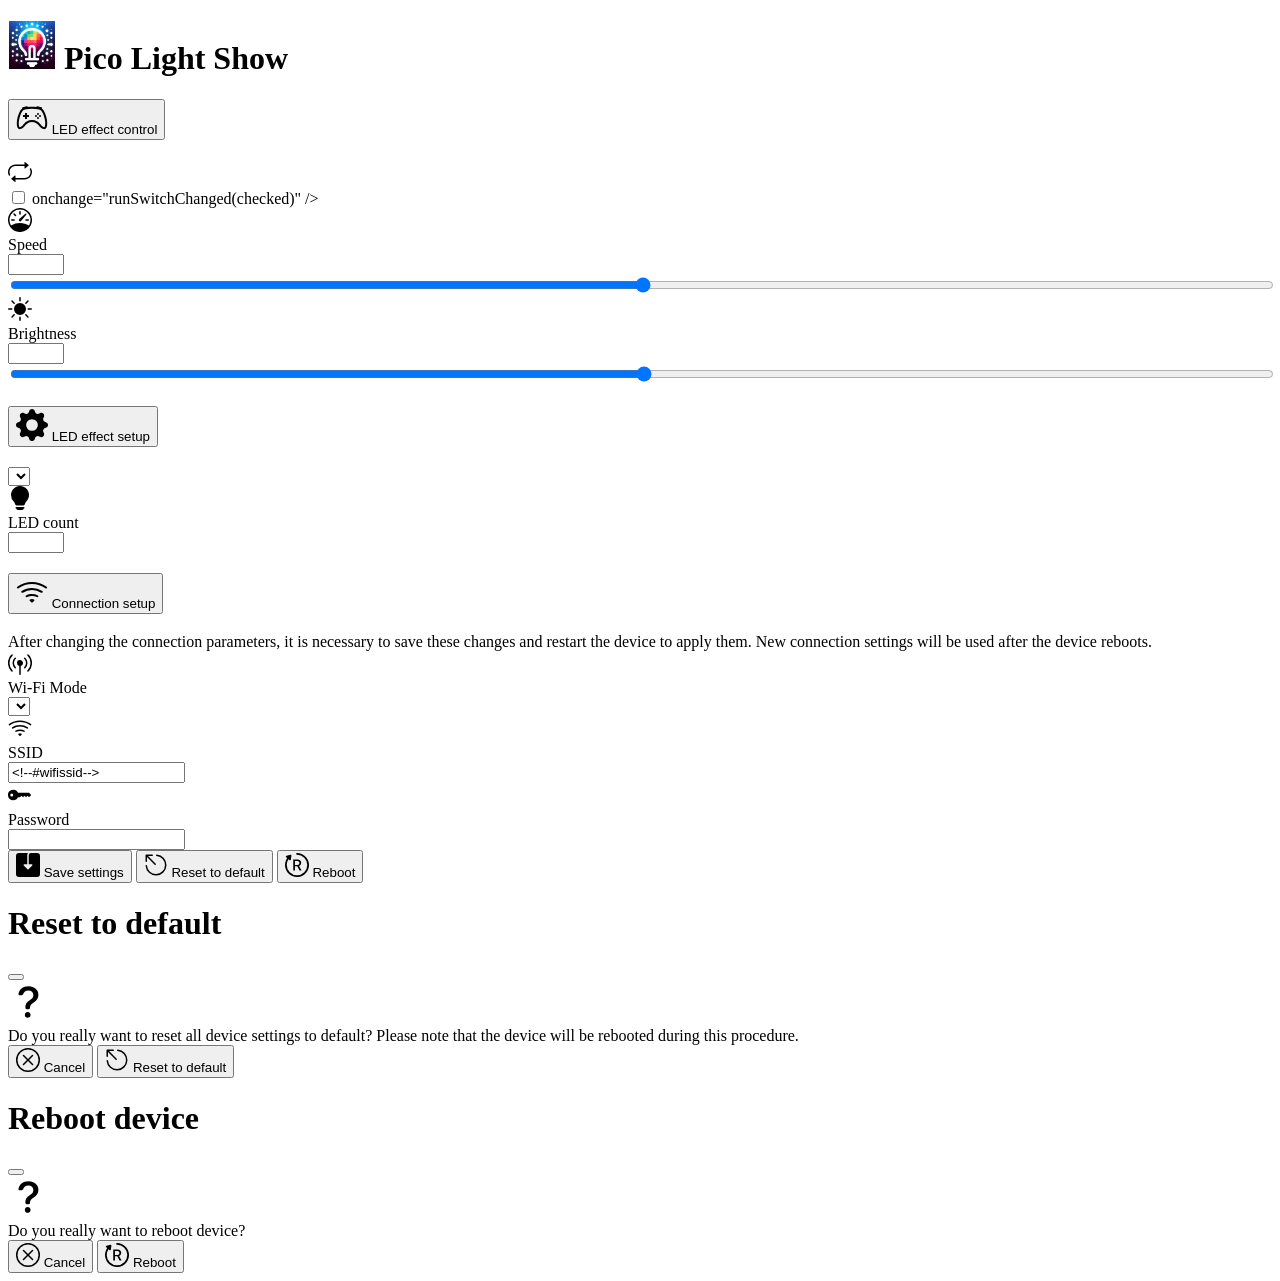
==== wwwRoot/index.html @ a1671cfe "Inital commit" ====
<!DOCTYPE html>
<html data-bs-theme="dark">
<head>
    <meta charset="utf-8">
    <meta name="viewport" content="width=device-width, initial-scale=1">
    <link rel="icon" type="image/png" href="/favicon1.png" sizes="48x48" />
    <link rel="shortcut icon" href="/favicon.ico" />
    <link rel="apple-touch-icon" sizes="180x180" href="/appletouchicon.png" />
    <script type="text/javascript" src="main.js"></script>
    <link href="bootstrap.min.css" rel="stylesheet" crossorigin="anonymous">
    <title>PicoLightShow</title>
</head>
<body>
    <div class="container p-2" data-bs-theme="dark">
        <h1><img src="favicon1.png" class="rounded" /> Pico Light Show</h1>

        <div class="accordion" id="accordionPanelsStayOpenExample">
            <div class="accordion-item">
                <h2 class="accordion-header">
                    <button class="accordion-button" type="button" data-bs-toggle="collapse"
                        data-bs-target="#panelsStayOpen-collapseOne" aria-expanded="true"
                        aria-controls="panelsStayOpen-collapseOne">
                        <div class="d-inline-flex align-items-center">
                            <svg xmlns="http://www.w3.org/2000/svg" width="32" height="32" fill="currentColor" class="bi bi-controller me-3" viewBox="0 0 16 16">
                                <path d="M11.5 6.027a.5.5 0 1 1-1 0 .5.5 0 0 1 1 0m-1.5 1.5a.5.5 0 1 0 0-1 .5.5 0 0 0 0 1m2.5-.5a.5.5 0 1 1-1 0 .5.5 0 0 1 1 0m-1.5 1.5a.5.5 0 1 0 0-1 .5.5 0 0 0 0 1m-6.5-3h1v1h1v1h-1v1h-1v-1h-1v-1h1z"/>
                                <path d="M3.051 3.26a.5.5 0 0 1 .354-.613l1.932-.518a.5.5 0 0 1 .62.39c.655-.079 1.35-.117 2.043-.117.72 0 1.443.041 2.12.126a.5.5 0 0 1 .622-.399l1.932.518a.5.5 0 0 1 .306.729q.211.136.373.297c.408.408.78 1.05 1.095 1.772.32.733.599 1.591.805 2.466s.34 1.78.364 2.606c.024.816-.059 1.602-.328 2.21a1.42 1.42 0 0 1-1.445.83c-.636-.067-1.115-.394-1.513-.773-.245-.232-.496-.526-.739-.808-.126-.148-.25-.292-.368-.423-.728-.804-1.597-1.527-3.224-1.527s-2.496.723-3.224 1.527c-.119.131-.242.275-.368.423-.243.282-.494.575-.739.808-.398.38-.877.706-1.513.773a1.42 1.42 0 0 1-1.445-.83c-.27-.608-.352-1.395-.329-2.21.024-.826.16-1.73.365-2.606.206-.875.486-1.733.805-2.466.315-.722.687-1.364 1.094-1.772a2.3 2.3 0 0 1 .433-.335l-.028-.079zm2.036.412c-.877.185-1.469.443-1.733.708-.276.276-.587.783-.885 1.465a14 14 0 0 0-.748 2.295 12.4 12.4 0 0 0-.339 2.406c-.022.755.062 1.368.243 1.776a.42.42 0 0 0 .426.24c.327-.034.61-.199.929-.502.212-.202.4-.423.615-.674.133-.156.276-.323.44-.504C4.861 9.969 5.978 9.027 8 9.027s3.139.942 3.965 1.855c.164.181.307.348.44.504.214.251.403.472.615.674.318.303.601.468.929.503a.42.42 0 0 0 .426-.241c.18-.408.265-1.02.243-1.776a12.4 12.4 0 0 0-.339-2.406 14 14 0 0 0-.748-2.295c-.298-.682-.61-1.19-.885-1.465-.264-.265-.856-.523-1.733-.708-.85-.179-1.877-.27-2.913-.27s-2.063.091-2.913.27"/>
                              </svg>
                            LED effect control
                        </div>
                    </button>
                </h2>
                <div id="panelsStayOpen-collapseOne" class="accordion-collapse collapse show">
                    <div class="accordion-body">
                        <div include-html="led_control.shtml"></div>
                    </div>
                </div>
            </div>

            <div class="accordion-item">
                <h2 class="accordion-header">
                    <button class="accordion-button collapsed" type="button" data-bs-toggle="collapse"
                        data-bs-target="#panelsStayOpen-collapseTwo" aria-expanded="false"
                        aria-controls="panelsStayOpen-collapseTwo">
                        <div class="d-inline-flex align-items-center">
                            <svg xmlns="http://www.w3.org/2000/svg" width="32" height="32" fill="currentColor" class="bi bi-gear-fill me-3" viewBox="0 0 16 16">
                                <path d="M9.405 1.05c-.413-1.4-2.397-1.4-2.81 0l-.1.34a1.464 1.464 0 0 1-2.105.872l-.31-.17c-1.283-.698-2.686.705-1.987 1.987l.169.311c.446.82.023 1.841-.872 2.105l-.34.1c-1.4.413-1.4 2.397 0 2.81l.34.1a1.464 1.464 0 0 1 .872 2.105l-.17.31c-.698 1.283.705 2.686 1.987 1.987l.311-.169a1.464 1.464 0 0 1 2.105.872l.1.34c.413 1.4 2.397 1.4 2.81 0l.1-.34a1.464 1.464 0 0 1 2.105-.872l.31.17c1.283.698 2.686-.705 1.987-1.987l-.169-.311a1.464 1.464 0 0 1 .872-2.105l.34-.1c1.4-.413 1.4-2.397 0-2.81l-.34-.1a1.464 1.464 0 0 1-.872-2.105l.17-.31c.698-1.283-.705-2.686-1.987-1.987l-.311.169a1.464 1.464 0 0 1-2.105-.872zM8 10.93a2.929 2.929 0 1 1 0-5.86 2.929 2.929 0 0 1 0 5.858z"/>
                              </svg>
                            LED effect setup
                        </div>
                    </button>
                </h2>
                <div id="panelsStayOpen-collapseTwo" class="accordion-collapse collapse">
                    <div class="accordion-body">
                        <div include-html="led_effect_setup.shtml"></div>
                    </div>
                </div>
            </div>

            <div class="accordion-item">
                <h2 class="accordion-header">
                    <button class="accordion-button collapsed" type="button" data-bs-toggle="collapse" onclick="ipConfigAvailabilityReDraw()"
                        data-bs-target="#panelsStayOpen-collapseThree" aria-expanded="false"
                        aria-controls="panelsStayOpen-collapseThree">
                        <div class="d-inline-flex align-items-center">
                            <svg xmlns="http://www.w3.org/2000/svg" width="32" height="32" fill="currentColor" class="bi bi-wifi me-3" viewBox="0 0 16 16">
                                <path d="M15.384 6.115a.485.485 0 0 0-.047-.736A12.44 12.44 0 0 0 8 3C5.259 3 2.723 3.882.663 5.379a.485.485 0 0 0-.048.736.52.52 0 0 0 .668.05A11.45 11.45 0 0 1 8 4c2.507 0 4.827.802 6.716 2.164.205.148.49.13.668-.049"/>
                                <path d="M13.229 8.271a.482.482 0 0 0-.063-.745A9.46 9.46 0 0 0 8 6c-1.905 0-3.68.56-5.166 1.526a.48.48 0 0 0-.063.745.525.525 0 0 0 .652.065A8.46 8.46 0 0 1 8 7a8.46 8.46 0 0 1 4.576 1.336c.206.132.48.108.653-.065m-2.183 2.183c.226-.226.185-.605-.1-.75A6.5 6.5 0 0 0 8 9c-1.06 0-2.062.254-2.946.704-.285.145-.326.524-.1.75l.015.015c.16.16.407.19.611.09A5.5 5.5 0 0 1 8 10c.868 0 1.69.201 2.42.56.203.1.45.07.61-.091zM9.06 12.44c.196-.196.198-.52-.04-.66A2 2 0 0 0 8 11.5a2 2 0 0 0-1.02.28c-.238.14-.236.464-.04.66l.706.706a.5.5 0 0 0 .707 0l.707-.707z"/>
                            </svg>
                            Connection setup
                        </div>
                    </button>
                </h2>
                <div id="panelsStayOpen-collapseThree" class="accordion-collapse collapse">
                    <div class="accordion-body">
                        <div include-html="connection_setup.shtml"></div>
                    </div>
                </div>
            </div>

            <div class="accordion-item">
                <div class="accordion-header p-2 col-12">
                    <button type="button" class="btn btn-primary col-sm-4 col-12 text-nowrap mb-2 mb-sm-0" onclick="saveSettings()">
                        <svg xmlns="http://www.w3.org/2000/svg" width="24" height="24" fill="currentColor" class="bi bi-save2-fill me-2" viewBox="0 0 16 16">
                            <path d="M8.5 1.5A1.5 1.5 0 0 1 10 0h4a2 2 0 0 1 2 2v12a2 2 0 0 1-2 2H2a2 2 0 0 1-2-2V2a2 2 0 0 1 2-2h6c-.314.418-.5.937-.5 1.5v6h-2a.5.5 0 0 0-.354.854l2.5 2.5a.5.5 0 0 0 .708 0l2.5-2.5A.5.5 0 0 0 10.5 7.5h-2z"/>
                          </svg>
                        Save settings
                    </button>
                    <button type="button" class="btn btn-primary col-sm-4 col-12 text-nowrap mb-2 mb-sm-0" data-bs-toggle="modal" data-bs-target="#reallyResetToDefaultModal">
                        <svg xmlns="http://www.w3.org/2000/svg" width="24" height="24" fill="currentColor" class="bi bi-escape me-2" viewBox="0 0 16 16">
                            <path d="M8.538 1.02a.5.5 0 1 0-.076.998 6 6 0 1 1-6.445 6.444.5.5 0 0 0-.997.076A7 7 0 1 0 8.538 1.02"/>
                            <path d="M7.096 7.828a.5.5 0 0 0 .707-.707L2.707 2.025h2.768a.5.5 0 1 0 0-1H1.5a.5.5 0 0 0-.5.5V5.5a.5.5 0 0 0 1 0V2.732z"/>
                          </svg>
                        Reset to default
                    </button>
                    <button type="button" class="btn btn-primary col-sm-3 col-12" data-bs-toggle="modal" data-bs-target="#reallyRebootModal">
                        <svg xmlns="http://www.w3.org/2000/svg" width="24" height="24" fill="currentColor" class="bi bi-bootstrap-reboot me-2" viewBox="0 0 16 16">
                            <path d="M1.161 8a6.84 6.84 0 1 0 6.842-6.84.58.58 0 1 1 0-1.16 8 8 0 1 1-6.556 3.412l-.663-.577a.58.58 0 0 1 .227-.997l2.52-.69a.58.58 0 0 1 .728.633l-.332 2.592a.58.58 0 0 1-.956.364l-.643-.56A6.8 6.8 0 0 0 1.16 8z"/>
                            <path d="M6.641 11.671V8.843h1.57l1.498 2.828h1.314L9.377 8.665c.897-.3 1.427-1.106 1.427-2.1 0-1.37-.943-2.246-2.456-2.246H5.5v7.352zm0-3.75V5.277h1.57c.881 0 1.416.499 1.416 1.32 0 .84-.504 1.324-1.386 1.324z"/>
                          </svg>
                        Reboot
                    </button>
                </div>
            </div>
        </div>

    </div>

    <!-- Modal reset to default question -->
    <div class="modal fade" id="reallyResetToDefaultModal" tabindex="-1" aria-hidden="true">
        <div class="modal-dialog modal-dialog-centered">
            <div class="modal-content">
                <div class="modal-header">
                    <h1 class="modal-title fs-5" >Reset to default</h1>
                    <button type="button" class="btn-close" data-bs-dismiss="modal" aria-label="Close"></button>
                </div>
                <div class="modal-body">
                    <div class="d-inline-flex align-items-center">
                        <div>
                            <svg xmlns="http://www.w3.org/2000/svg" width="42" height="42" fill="currentColor" class="bi bi-question-lg" viewBox="0 0 16 16">
                                <path fill-rule="evenodd" d="M4.475 5.458c-.284 0-.514-.237-.47-.517C4.28 3.24 5.576 2 7.825 2c2.25 0 3.767 1.36 3.767 3.215 0 1.344-.665 2.288-1.79 2.973-1.1.659-1.414 1.118-1.414 2.01v.03a.5.5 0 0 1-.5.5h-.77a.5.5 0 0 1-.5-.495l-.003-.2c-.043-1.221.477-2.001 1.645-2.712 1.03-.632 1.397-1.135 1.397-2.028 0-.979-.758-1.698-1.926-1.698-1.009 0-1.71.529-1.938 1.402-.066.254-.278.461-.54.461h-.777ZM7.496 14c.622 0 1.095-.474 1.095-1.09 0-.618-.473-1.092-1.095-1.092-.606 0-1.087.474-1.087 1.091S6.89 14 7.496 14"/>
                            </svg>
                        </div>
                        Do you really want to reset all device settings to default? Please note that the device will be rebooted during this procedure.
                    </div>
                </div>
                <div class="modal-footer">
                    <button type="button" class="btn btn-secondary" data-bs-dismiss="modal">
                        <svg xmlns="http://www.w3.org/2000/svg" width="24" height="24" fill="currentColor" class="bi bi-x-circle me-2" viewBox="0 0 16 16">
                            <path d="M8 15A7 7 0 1 1 8 1a7 7 0 0 1 0 14m0 1A8 8 0 1 0 8 0a8 8 0 0 0 0 16"/>
                            <path d="M4.646 4.646a.5.5 0 0 1 .708 0L8 7.293l2.646-2.647a.5.5 0 0 1 .708.708L8.707 8l2.647 2.646a.5.5 0 0 1-.708.708L8 8.707l-2.646 2.647a.5.5 0 0 1-.708-.708L7.293 8 4.646 5.354a.5.5 0 0 1 0-.708"/>
                          </svg>
                          Cancel
                        </button>
                    <button type="button" class="btn btn-danger" data-bs-dismiss="modal" onclick="resetToDefault()">
                        <svg xmlns="http://www.w3.org/2000/svg" width="24" height="24" fill="currentColor" class="bi bi-escape me-2" viewBox="0 0 16 16">
                            <path d="M8.538 1.02a.5.5 0 1 0-.076.998 6 6 0 1 1-6.445 6.444.5.5 0 0 0-.997.076A7 7 0 1 0 8.538 1.02"/>
                            <path d="M7.096 7.828a.5.5 0 0 0 .707-.707L2.707 2.025h2.768a.5.5 0 1 0 0-1H1.5a.5.5 0 0 0-.5.5V5.5a.5.5 0 0 0 1 0V2.732z"/>
                          </svg>
                        Reset to default
                    </button>
                </div>
            </div>
        </div>
    </div>

    <!-- Modal reboog question -->
    <div class="modal fade" id="reallyRebootModal" tabindex="-1" aria-hidden="true">
        <div class="modal-dialog modal-dialog-centered">
            <div class="modal-content">
                <div class="modal-header">
                    <h1 class="modal-title fs-5" >Reboot device</h1>
                    <button type="button" class="btn-close" data-bs-dismiss="modal" aria-label="Close"></button>
                </div>
                <div class="modal-body">
                    <div class="d-inline-flex align-items-center">
                        <div>
                            <svg xmlns="http://www.w3.org/2000/svg" width="42" height="42" fill="currentColor" class="bi bi-question-lg" viewBox="0 0 16 16">
                                <path fill-rule="evenodd" d="M4.475 5.458c-.284 0-.514-.237-.47-.517C4.28 3.24 5.576 2 7.825 2c2.25 0 3.767 1.36 3.767 3.215 0 1.344-.665 2.288-1.79 2.973-1.1.659-1.414 1.118-1.414 2.01v.03a.5.5 0 0 1-.5.5h-.77a.5.5 0 0 1-.5-.495l-.003-.2c-.043-1.221.477-2.001 1.645-2.712 1.03-.632 1.397-1.135 1.397-2.028 0-.979-.758-1.698-1.926-1.698-1.009 0-1.71.529-1.938 1.402-.066.254-.278.461-.54.461h-.777ZM7.496 14c.622 0 1.095-.474 1.095-1.09 0-.618-.473-1.092-1.095-1.092-.606 0-1.087.474-1.087 1.091S6.89 14 7.496 14"/>
                            </svg>
                        </div>
                        Do you really want to reboot device?
                    </div>
                </div>
                <div class="modal-footer">
                    <button type="button" class="btn btn-secondary" data-bs-dismiss="modal">
                        <svg xmlns="http://www.w3.org/2000/svg" width="24" height="24" fill="currentColor" class="bi bi-x-circle me-2" viewBox="0 0 16 16">
                            <path d="M8 15A7 7 0 1 1 8 1a7 7 0 0 1 0 14m0 1A8 8 0 1 0 8 0a8 8 0 0 0 0 16"/>
                            <path d="M4.646 4.646a.5.5 0 0 1 .708 0L8 7.293l2.646-2.647a.5.5 0 0 1 .708.708L8.707 8l2.647 2.646a.5.5 0 0 1-.708.708L8 8.707l-2.646 2.647a.5.5 0 0 1-.708-.708L7.293 8 4.646 5.354a.5.5 0 0 1 0-.708"/>
                          </svg>
                          Cancel
                        </button>
                    <button type="button" class="btn btn-danger" data-bs-dismiss="modal" onclick="rebootDevice()">
                        <svg xmlns="http://www.w3.org/2000/svg" width="24" height="24" fill="currentColor" class="bi bi-bootstrap-reboot me-2" viewBox="0 0 16 16">
                            <path d="M1.161 8a6.84 6.84 0 1 0 6.842-6.84.58.58 0 1 1 0-1.16 8 8 0 1 1-6.556 3.412l-.663-.577a.58.58 0 0 1 .227-.997l2.52-.69a.58.58 0 0 1 .728.633l-.332 2.592a.58.58 0 0 1-.956.364l-.643-.56A6.8 6.8 0 0 0 1.16 8z"/>
                            <path d="M6.641 11.671V8.843h1.57l1.498 2.828h1.314L9.377 8.665c.897-.3 1.427-1.106 1.427-2.1 0-1.37-.943-2.246-2.456-2.246H5.5v7.352zm0-3.75V5.277h1.57c.881 0 1.416.499 1.416 1.32 0 .84-.504 1.324-1.386 1.324z"/>
                        </svg>
                        Reboot
                    </button>
                </div>
            </div>
        </div>
    </div>

    <script src="bootstrap.bundle.min.js"></script>
    <script>
        includeHTML();
    </script>
</body>
</html>
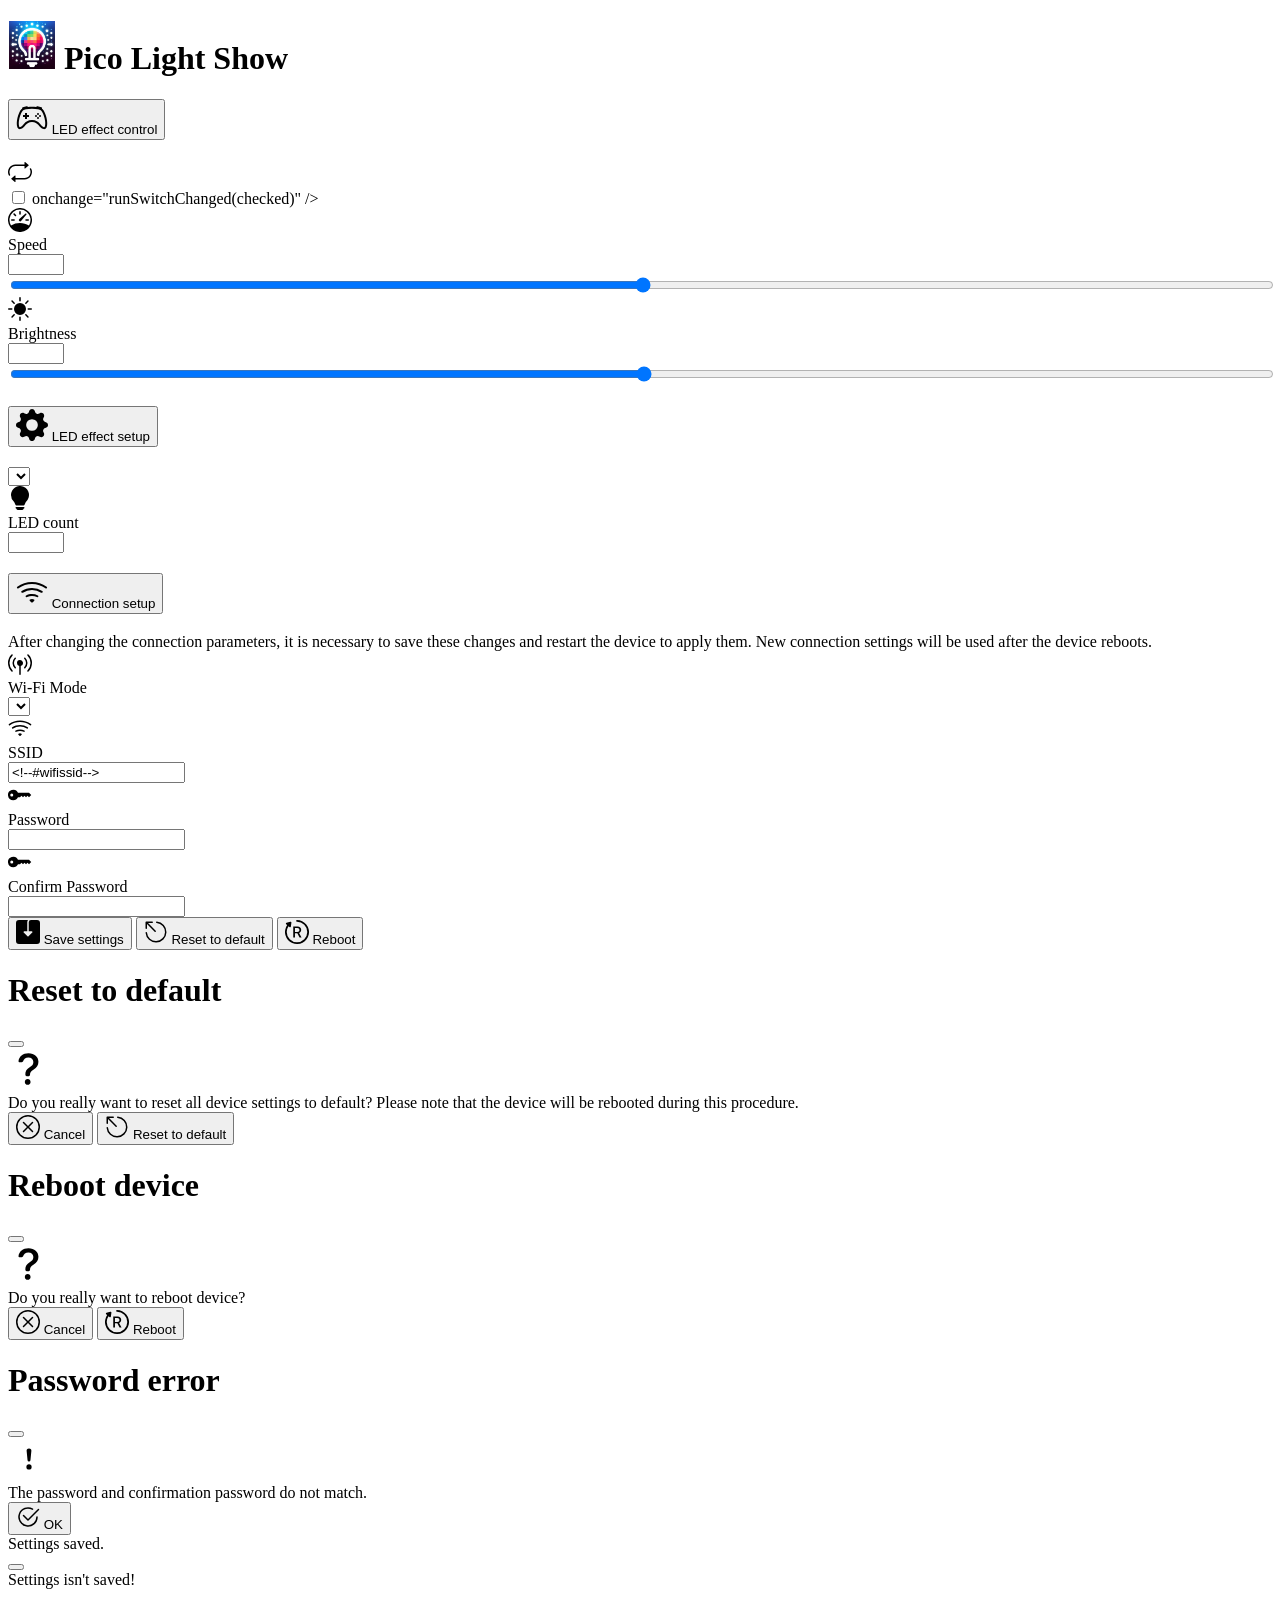
==== commit 68f3271e: "Added implementation to setup network connection and save it." ====
--- a/wwwRoot/index.html
+++ b/wwwRoot/index.html
@@ -181,6 +181,57 @@
         </div>
     </div>
 
+    <!-- Modal error with not equal passwords  -->
+    <div class="modal fade" id="incorrectPasswordModal" tabindex="-1" aria-hidden="true">
+        <div class="modal-dialog modal-dialog-centered">
+            <div class="modal-content">
+                <div class="modal-header">
+                    <h1 class="modal-title fs-5" >Password error</h1>
+                    <button type="button" class="btn-close" data-bs-dismiss="modal" aria-label="Close"></button>
+                </div>
+                <div class="modal-body">
+                    <div class="d-inline-flex align-items-center">
+                        <div>
+                            <svg xmlns="http://www.w3.org/2000/svg" width="42" height="42" fill="currentColor" class="bi bi-exclamation" viewBox="0 0 16 16">
+                                <path d="M7.002 11a1 1 0 1 1 2 0 1 1 0 0 1-2 0M7.1 4.995a.905.905 0 1 1 1.8 0l-.35 3.507a.553.553 0 0 1-1.1 0z"/>
+                                </svg>
+                        </div>
+                        The password and confirmation password do not match.
+                    </div>
+                </div>
+                <div class="modal-footer">
+                    <button type="button" class="btn btn-primary" data-bs-dismiss="modal">
+                        <svg xmlns="http://www.w3.org/2000/svg" width="24" height="24" fill="currentColor" class="bi bi-check2-circle me-2" viewBox="0 0 16 16">
+                            <path d="M2.5 8a5.5 5.5 0 0 1 8.25-4.764.5.5 0 0 0 .5-.866A6.5 6.5 0 1 0 14.5 8a.5.5 0 0 0-1 0 5.5 5.5 0 1 1-11 0"/>
+                            <path d="M15.354 3.354a.5.5 0 0 0-.708-.708L8 9.293 5.354 6.646a.5.5 0 1 0-.708.708l3 3a.5.5 0 0 0 .708 0z"/>
+                            </svg>
+                        OK
+                    </button>
+                </div>
+            </div>
+        </div>
+    </div>
+
+    <!-- Save settings ok toast notification  -->
+    <div class="toast align-items-center text-bg-success border-0" id="settingsSavedOkToast" role="alert" aria-live="assertive" aria-atomic="true">
+        <div class="d-flex">
+        <div class="toast-body">
+            Settings saved.
+        </div>
+        <button type="button" class="btn-close btn-close-white me-2 m-auto" data-bs-dismiss="toast" aria-label="Close"></button>
+        </div>
+    </div>
+
+    <!-- Save settings error toast notification  -->
+    <div class="toast align-items-center text-bg-danger border-0" id="settingsSavedErrorToast" role="alert" aria-live="assertive" aria-atomic="true">
+        <div class="d-flex">
+        <div class="toast-body">
+            Settings isn't saved!
+        </div>
+        <button type="button" class="btn-close btn-close-white me-2 m-auto" data-bs-dismiss="toast" aria-label="Close"></button>
+        </div>
+    </div>
+
     <script src="bootstrap.bundle.min.js"></script>
     <script>
         includeHTML();
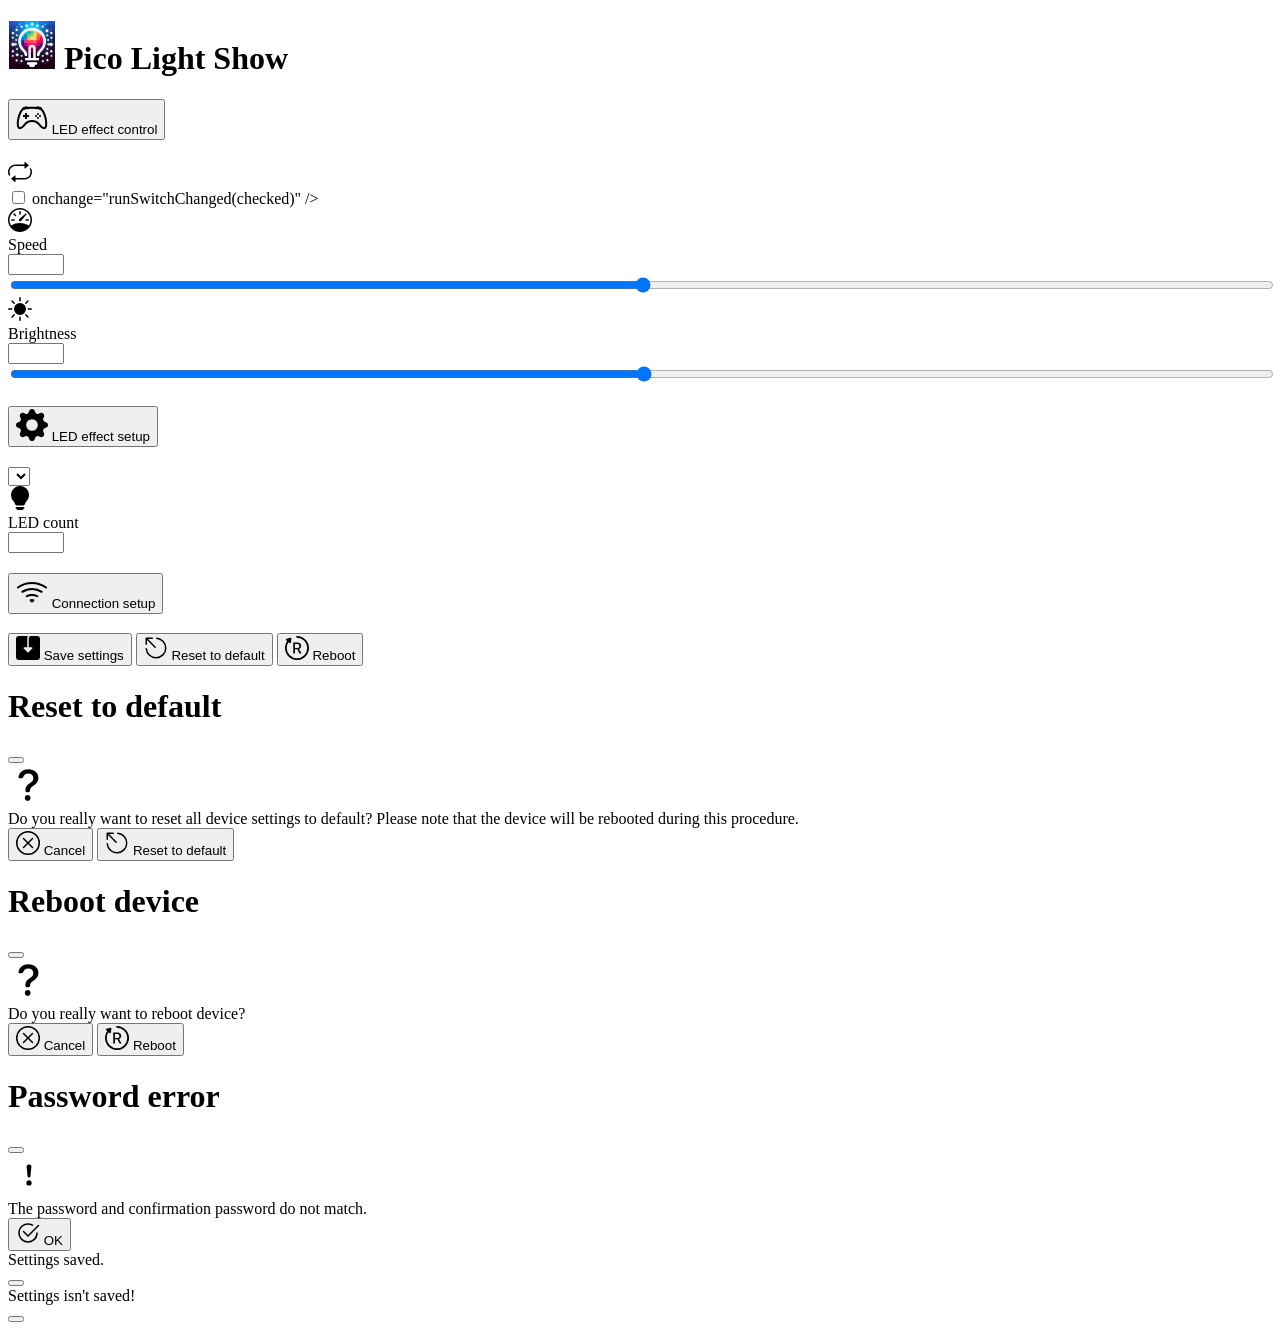
==== commit b9abe896: "add light effect custom setup html part support." ====
--- a/wwwRoot/index.html
+++ b/wwwRoot/index.html
@@ -58,7 +58,7 @@
 
             <div class="accordion-item">
                 <h2 class="accordion-header">
-                    <button class="accordion-button collapsed" type="button" data-bs-toggle="collapse" onclick="ipConfigAvailabilityReDraw()"
+                    <button class="accordion-button collapsed" type="button" data-bs-toggle="collapse"
                         data-bs-target="#panelsStayOpen-collapseThree" aria-expanded="false"
                         aria-controls="panelsStayOpen-collapseThree">
                         <div class="d-inline-flex align-items-center">
